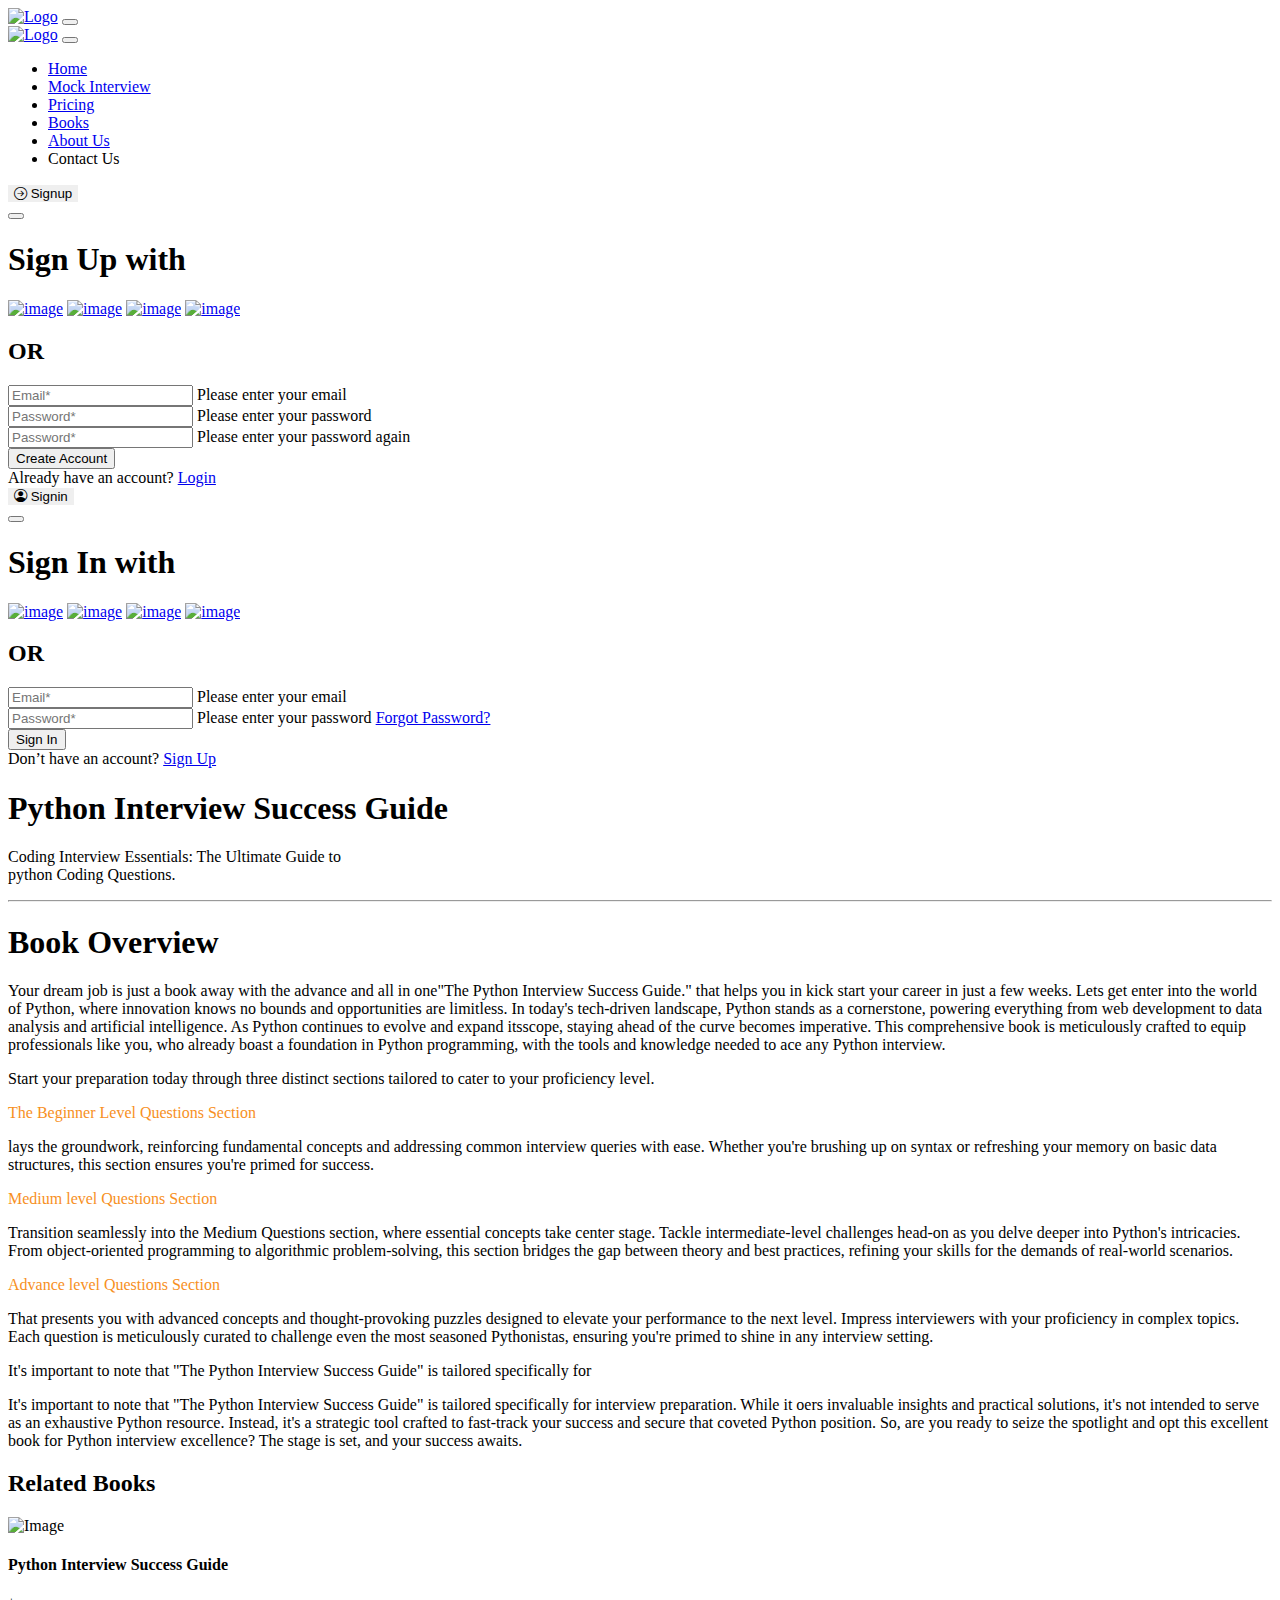
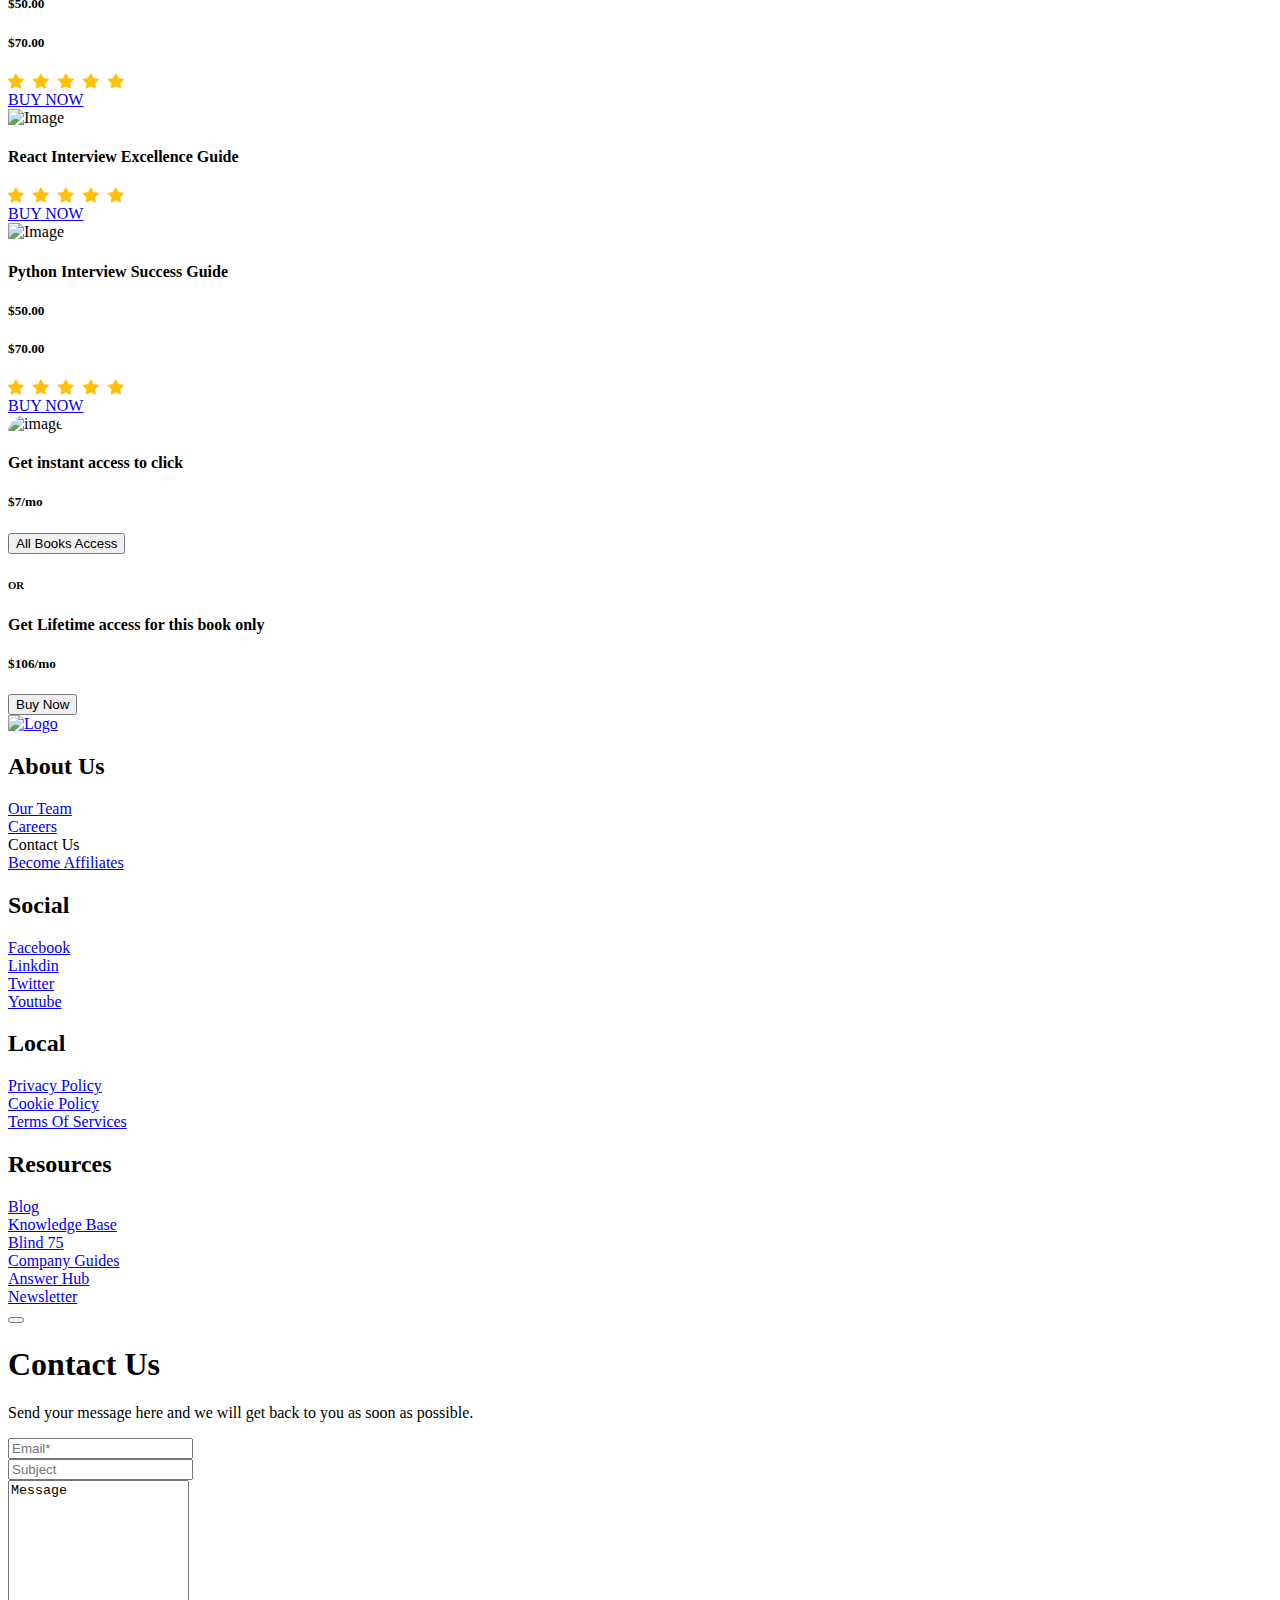
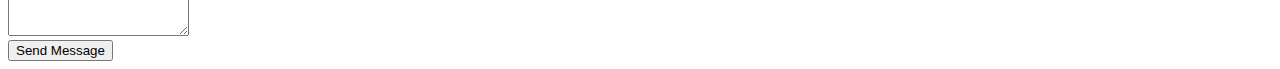
==== booklanding.html @ c9baa5fa "added booklanding.html" ====
<!DOCTYPE html>
<html lang="en">

<head>
    <meta charset="UTF-8">
    <meta name="viewport" content="width=device-width, initial-scale=1, shrink-to-fit=no">
    <title>book landing</title>
    <!-- Css File -->
    <link rel="stylesheet" href="Css/style.css">
    <!-- Bootstrap Css File -->
    <link rel="stylesheet" href="Css/bootstrap.min.css">
    <!-- Bootstrap CDN Icon Link -->
    <link rel="stylesheet" href="https://cdn.jsdelivr.net/npm/bootstrap-icons@1.11.3/font/bootstrap-icons.min.css">
    <!-- Google Fonts -->
    <link rel="preconnect" href="https://fonts.googleapis.com">
    <link href="https://fonts.googleapis.com/css2?family=Manrope:wght@200..800&display=swap" rel="stylesheet">
</head>

<body>
    <!-- Navbar Start -->
    <nav id="navbar-1-of-website" class="navbar navbar-expand-lg fixed-top">
        <div class="container">
            <!-- Logo Start -->
            <a id="website-logo" class="navbar-brand fs-4" href="index.html"><img src="/Website Logo/Logo.png"
                    alt="Logo"></a>
            <!-- Logo End -->
            <!-- Toggle Btn Start -->
            <button class="navbar-toggler shadow-none border-0" type="button" data-bs-toggle="offcanvas"
                data-bs-target="#offcanvasNavbar" aria-controls="offcanvasNavbar" aria-label="Toggle navigation">
                <span class="navbar-toggler-icon"></span>
            </button>
            <!-- Toggle Btn End -->
            <!-- Sidebar Start -->
            <div style="background-color: white; transition: 0.3s ease" class="offcanvas offcanvas-start" tabindex="-1"
                id="offcanvasNavbar" aria-labelledby="offcanvasNavbarLabel">
                <!-- Sidebar End -->
                <!-- Sidebar Header Start -->
                <div class="offcanvas-header">
                    <a href="index.html" class="website-logo-2 offcanvas-title" id="offcanvasNavbarLabel"><img
                            src="/Website Logo/Logo.png" alt="Logo"></a>
                    <button type="button" class="btn-close shadow-none" data-bs-dismiss="offcanvas"
                        aria-label="Close"></button>
                </div>
                <!-- Sidebar Header End -->
                <!-- Sidebar Body Start -->
                <div class="offcanvas-body d-flex flex-column flex-lg-row p-4 p-lg-0">
                    <ul class="navbar-nav justify-content-center align-items-center fs-5 flex-grow-1 pe-3">
                        <li class="nav-item nav-item-header">
                            <a class="nav-link" aria-current="page" href="index.html"
                                onclick="activateLink(this)">Home</a>
                        </li>
                        <li class="nav-item nav-item-header">
                            <a class="nav-link mx-2" href="index.html" onclick="activateLink(this)">Mock
                                Interview</a>
                        </li>
                        <li class="nav-item nav-item-header">
                            <a class="nav-link mx-2" href="pricing.html" onclick="activateLink(this)">Pricing</a>
                        </li>
                        <li class="nav-item nav-item-header">
                            <a class="nav-link mx-2" href="index.html" onclick="activateLink(this)">Books</a>
                        </li>
                        <li class="nav-item nav-item-header">
                            <a class="nav-link mx-2" href="index.html" onclick="activateLink(this)">About Us</a>
                        </li>
                        <li class="nav-item nav-item-header">
                            <a style="cursor: pointer;" data-bs-toggle="modal" data-bs-target="#example3Modal"
                                class="nav-link mx-2" onclick="activateLink(this)">Contact Us</a>
                        </li>
                    </ul>
                    <!-- Button Signup Start -->
                    <div class="d-flex flex-column flex-lg-row justify-content-center align-items-center gap-3">
                        <button style="border: none; outline: none;" type="button"
                            class="signup-btn-1 text-decoration-none px-4 py-2" data-bs-target="#exampleModal"
                            data-bs-toggle="modal"><i class="bi bi-arrow-right-circle"></i>
                            Signup</button>
                        <!-- Modal Of Signup Start -->
                        <div class="modal fade" id="exampleModal" tabindex="-1" aria-labelledby="exampleModalLabel"
                            aria-hidden="true">
                            <div class="modal-dialog">
                                <div class="modal-content" style="border-radius: 0px;">
                                    <div class="modal-header" style="border: 0;">
                                        <button type="button" class="btn-close" data-bs-dismiss="modal"
                                            aria-label="Close"></button>
                                    </div>
                                    <div class="modal-body">
                                        <h1 class="modal-title1 text-center" id="exampleModalLabel">Sign Up with</h1>
                                        <div class="modal-images d-flex justify-content-center">
                                            <a href="#"><img src="/Website Images/Fb Icon.png" alt="image"></a>
                                            <a href="#"><img src="/Website Images/Google Icon.png" alt="image"></a>
                                            <a href="#"><img src="/Website Images/Linkdin Icon.png" alt="image"></a>
                                            <a href="#"><img src="/Website Images/Github Icon.png" alt="image"></a>
                                        </div>
                                        <h2 class="modal-title2 text-center">OR</h2>
                                        <div class="inputboxesofsignup d-flex flex-column">
                                            <input type="email" name="email" id="email" placeholder="Email*">
                                            <span class="input-span">Please enter your email</span>
                                            <br>
                                            <input type="password" name="password" id="password"
                                                placeholder="Password*">
                                            <span class="input-span">Please enter your password</span>
                                            <br>
                                            <input type="password" name="password" id="password"
                                                placeholder="Password*">
                                            <span class="input-span">Please enter your password again</span>
                                        </div>
                                    </div>
                                    <div style="border: 0px;"
                                        class="modal-footer d-flex flex-column justify-content-center align-items-center">
                                        <button type="button" onclick="window.location.href='index.html'"
                                            class="create-account-btn">Create
                                            Account</button>
                                        <div class="model-buttons d-flex justify-content-center">
                                            <span class="button-span">Already have an account?</span>
                                            <a class="modal-footer-link" href="index.html">Login</a>
                                        </div>
                                    </div>
                                </div>
                            </div>
                        </div>
                        <!-- Modal Of Signup End -->
                        <button style="border: none; outline: none;" type="button"
                            class="signup-btn-2 text-decoration-none px-4 py-2" data-bs-target="#example2Modal"
                            data-bs-toggle="modal"><i class="bi bi-person-circle"></i>
                            Signin</button>
                        <!-- Modal Of Signin Start -->
                        <div class="modal fade" id="example2Modal" tabindex="-1" aria-labelledby="example2ModalLabel"
                            aria-hidden="true">
                            <div class="modal-dialog">
                                <div class="modal-content" style="border-radius: 0px;">
                                    <div class="modal-header" style="border: 0;">
                                        <button type="button" class="btn-close" data-bs-dismiss="modal"
                                            aria-label="Close"></button>
                                    </div>
                                    <div class="modal-body">
                                        <h1 class="modal-title1 text-center" id="example2ModalLabel">Sign In with</h1>
                                        <div class="modal-images d-flex justify-content-center">
                                            <a href="#"><img src="/Website Images/Fb Icon.png" alt="image"></a>
                                            <a href="#"><img src="/Website Images/Google Icon.png" alt="image"></a>
                                            <a href="#"><img src="/Website Images/Linkdin Icon.png" alt="image"></a>
                                            <a href="#"><img src="/Website Images/Github Icon.png" alt="image"></a>
                                        </div>
                                        <h2 class="modal-title2 text-center">OR</h2>
                                        <div class="inputboxesofsignin d-flex flex-column">
                                            <input type="email" name="email" id="email" placeholder="Email*">
                                            <span class="input-span">Please enter your email</span>
                                            <br>
                                            <input type="password" name="password" id="password"
                                                placeholder="Password*">
                                            <span class="input-span">Please enter your password</span>
                                            <a class="Signin-popup-forgot-btn" href="index.html">Forgot Password?</a>
                                        </div>
                                    </div>
                                    <div style="border: 0px;"
                                        class="modal-footer d-flex flex-column justify-content-center align-items-center">
                                        <button type="button" onclick="window.location.href='index.html'"
                                            class="create-account-btn">Sign
                                            In</button>
                                        <div class="model-buttons d-flex justify-content-center">
                                            <span class="button-span">Don’t have an account?</span>
                                            <a class="modal-footer-link" href="index.html">Sign Up</a>
                                        </div>
                                    </div>
                                </div>
                            </div>
                        </div>
                        <!-- Modal Of Signin End -->
                    </div>
                    <!-- Button Signup End -->
                </div>
            </div>
        </div>
    </nav>
    <!-- Sidebar Body Start -->
    <!-- Navbar End -->
    <!-- Banner Start -->
    <div id="home-banner">
        <div class="container">
            <div class="row">
                <div class="col-lg-6 d-flex align-items-center">
                    <div class="home-banner-title">
                        <h1 class="home-banner-title-heading3">Python Interview Success Guide</h1>
                        <p class="home-banner-text">Coding Interview Essentials: The Ultimate Guide to<br>
                            python Coding Questions.</p>
                        <hr class="home-banner-hr">
                    </div>
                </div>
                <div class="col-lg-6">
                </div>
            </div>
        </div>
    </div>
    <!-- Banner End -->
    <!-- section 1 Start -->
    <div class="container py-5" id="book-landing-container">
        <div class="row">
            <div class="col-lg-8">
                <h1 class="booklanding-h1 mb-4">Book Overview</h1>
                <p class="booklanding-text1 mb-3">Your dream job is just a book away with the advance and all in one"The
                    Python Interview Success Guide." that helps you in kick start your career in just a few weeks. Lets
                    get enter into the world of Python, where innovation knows no bounds and opportunities are
                    limitless. In today's tech-driven landscape, Python stands as a cornerstone, powering everything
                    from web development to data analysis and artificial intelligence. As Python continues to evolve and
                    expand itsscope, staying ahead of the curve becomes imperative. This comprehensive book is
                    meticulously crafted to equip professionals like you, who already boast a foundation in Python
                    programming, with the tools and knowledge needed to ace any Python interview.</p>
                <p class="mb-3 booklanding-text1">Start your preparation today through three distinct sections tailored
                    to cater to your proficiency
                    level.</p>
                <span class="booklanding-span" style="font-family: graphikbold - sans-serif; color: #f7901e;">The
                    Beginner
                    Level Questions Section</span>
                <p class="booklanding-text1 mb-3">lays the groundwork, reinforcing fundamental concepts and addressing
                    common interview queries with
                    ease. Whether you're brushing up on syntax or refreshing your memory on basic data structures, this
                    section ensures you're primed for success.</p>
                <span class="booklanding-span" style="font-family: graphikbold - sans-serif; color: #f7901e;">Medium
                    level
                    Questions Section</span>
                <p class="mb-3 booklanding-text1">Transition seamlessly into the Medium Questions section, where
                    essential concepts take center stage.
                    Tackle intermediate-level challenges head-on as you delve deeper into Python's intricacies. From
                    object-oriented programming to algorithmic problem-solving, this section bridges the gap between
                    theory and best practices, refining your skills for the demands of real-world scenarios.</p>
                <span class="booklanding-span" style="font-family: graphikbold - sans-serif; color: #f7901e;">Advance
                    level
                    Questions Section</span>
                <p class="booklanding-text1 mb-3">That presents you with advanced concepts and thought-provoking puzzles
                    designed to elevate your
                    performance to the next level. Impress interviewers with your proficiency in complex topics. Each
                    question is meticulously curated to challenge even the most seasoned Pythonistas, ensuring you're
                    primed to shine in any interview setting.</p>

                <p class="booklanding-text1 mb-3">It's important to note that "The Python Interview Success Guide" is
                    tailored specifically for
                <p class="booklanding-text1 mb-3">It's important to note that "The Python Interview Success Guide" is
                    tailored specifically for
                    interview preparation. While it oers invaluable insights and practical solutions, it's not intended
                    to serve as an exhaustive Python resource. Instead, it's a strategic tool crafted to fast-track your
                    success and secure that coveted Python position. So, are you ready to seize the spotlight and opt
                    this excellent book for Python interview excellence? The stage is set, and your success awaits.</p>
                <div class="row pt-5">
                    <div class="col-12">
                        <h2 class="home-section3-heading">Related Books</h2>
                    </div>
                    <div class="col-sm-4 px-sm-4 home-cards">
                        <div style="border: none;" class="card">
                            <img src="/Website Images/Section3 Card Image 1.png" class="card-img-top" alt="Image">
                            <div class="card-body px-0 py-3">
                                <h4 class="card-title">Python Interview Success Guide</h4>
                                <div class="card-prices d-flex align-items-center py-1">
                                    <h5 class="price-1">$50.00</h5>
                                    <h5 class="price-2 px-2 text-decoration-line-through">$70.00</h5>
                                </div>
                                <div class="card-stars d-flex">
                                    <i style="color: #ffc107; padding-right: 5px;" class="bi bi-star-fill"></i>
                                    <i style="color: #ffc107; padding-right: 5px;" class="bi bi-star-fill"></i>
                                    <i style="color: #ffc107; padding-right: 5px;" class="bi bi-star-fill"></i>
                                    <i style="color: #ffc107; padding-right: 5px;" class="bi bi-star-fill"></i>
                                    <i style="color: #ffc107; padding-right: 5px;" class="bi bi-star-fill"></i>
                                </div>
                                <div class="card-btn py-4">
                                    <a href="booklanding.html" class="card-button text-decoration-none">BUY NOW</a>
                                </div>
                            </div>
                        </div>
                    </div>
                    <div class="col-sm-4 px-sm-4 home-cards">
                        <div style="border: none;" class="card">
                            <img src="/Website Images/Section3 Card Image 2.png" class="card-img-top" alt="Image">
                            <div class="card-body px-0 py-3">
                                <h4 class="card-title">React Interview Excellence Guide</h4>

                                <div class="card-stars d-flex">
                                    <i style="color: #ffc107; padding-right: 5px;" class="bi bi-star-fill"></i>
                                    <i style="color: #ffc107; padding-right: 5px;" class="bi bi-star-fill"></i>
                                    <i style="color: #ffc107; padding-right: 5px;" class="bi bi-star-fill"></i>
                                    <i style="color: #ffc107; padding-right: 5px;" class="bi bi-star-fill"></i>
                                    <i style="color: #ffc107; padding-right: 5px;" class="bi bi-star-fill"></i>
                                </div>
                                <div class="card-btn py-4">
                                    <a href="#" class="card-button text-decoration-none">BUY NOW</a>
                                </div>
                            </div>
                        </div>
                    </div>
                    <div class="col-sm-4 px-sm-4 home-cards">
                        <div style="border: none;" class="card">
                            <img src="/Website Images/Section3 Card Image 3.png" class="card-img-top" alt="Image">
                            <div class="card-body px-0 py-3">
                                <h4 class="card-title">Python Interview Success Guide</h4>
                                <div class="card-prices d-flex align-items-center py-1">
                                    <h5 class="price-1">$50.00</h5>
                                    <h5 class="price-2 px-2 text-decoration-line-through">$70.00</h5>
                                </div>
                                <div class="card-stars d-flex">
                                    <i style="color: #ffc107; padding-right: 5px;" class="bi bi-star-fill"></i>
                                    <i style="color: #ffc107; padding-right: 5px;" class="bi bi-star-fill"></i>
                                    <i style="color: #ffc107; padding-right: 5px;" class="bi bi-star-fill"></i>
                                    <i style="color: #ffc107; padding-right: 5px;" class="bi bi-star-fill"></i>
                                    <i style="color: #ffc107; padding-right: 5px;" class="bi bi-star-fill"></i>
                                </div>
                                <div class="card-btn py-4">
                                    <a href="booklanding.html" class="card-button text-decoration-none">BUY NOW</a>
                                </div>
                            </div>
                        </div>
                    </div>
                </div>
            </div>
            <div class="col-lg-4 pt-5 pt-lg-0">
                <div class="book-landing-box pb-5">
                    <div class="card border-0" style="border-radius: 30px 30px 0px 0px;">
                        <div class="card-img">
                            <img src="/Website Images/Book Landing Image.png" style="border-radius:30px 30px 0px 0px ;"
                                alt="image" class="card-img-top booklanding-image">
                        </div>
                        <div class="card-body booklanding-box">
                            <h4 class="card-title booklanding-box-h4 text-center">Get instant access to click</h4>
                            <h5 class="booklanding-box-h5 my-4">$7<span class="booklanding-span2">/mo</span></h5>
                            <div class="book-landing-box-button d-flex justify-content-center align-items-center">
                                <button onclick="window.location.href='bookmenu.html'" type="button"
                                    class="booklanding-box-btn">All Books Access</button>
                            </div>
                        </div>
                        <h6 class="booklanding-box-h6 mt-3">OR</h6>
                        <div class="card-body booklanding-box">
                            <h4 class="card-title booklanding-box-h4 text-center">Get Lifetime access for this book only
                            </h4>
                            <h5 class="booklanding-box-h5 my-4">$106<span class="booklanding-span2">/mo</span></h5>
                            <div class="book-landing-box-button d-flex justify-content-center align-items-center">
                                <button onclick="window.location.href='bookmenu.html'" type="button"
                                    class="booklanding-box-btn">Buy Now</button>
                            </div>
                        </div>
                    </div>
                </div>
            </div>
        </div>
    </div>
    <!-- section 1 End -->
    <!-- Website Footer Start -->
    <div id="website-footer">
        <div class="container">
            <div class="row">
                <div class="col-12">
                    <a href="index.html"><img class="website-footer-logo" src="/Website Logo/Logo.png" alt="Logo"></a>
                </div>
                <div class="col-sm-3 footer-column">
                    <h2 class="website-footer-heading">About Us</h2>
                    <li class="footer-links"><a href="#">Our Team</a></li>
                    <li class="footer-links"><a href="#">Careers</a></li>
                    <li class="footer-links"><a style="cursor: pointer;" data-bs-toggle="modal"
                            data-bs-target="#example3Modal">Contact Us</a></li>
                    <li class="footer-links"><a href="#">Become Affiliates</a></li>
                </div>
                <div class="col-sm-3 footer-column">
                    <h2 class="website-footer-heading">Social</h2>
                    <li class="footer-links"><a href="#">Facebook</a></li>
                    <li class="footer-links"><a href="#">Linkdin</a></li>
                    <li class="footer-links"><a href="#">Twitter</a></li>
                    <li class="footer-links"><a href="#">Youtube</a></li>
                </div>
                <div class="col-sm-3 footer-column">
                    <h2 class="website-footer-heading">Local</h2>
                    <li class="footer-links"><a href="#">Privacy Policy</a></li>
                    <li class="footer-links"><a href="#">Cookie Policy</a></li>
                    <li class="footer-links"><a href="#">Terms Of Services</a></li>
                </div>
                <div class="col-sm-3">
                    <h2 class="website-footer-heading">Resources</h2>
                    <li class="footer-links"><a href="#">Blog</a></li>
                    <li class="footer-links"><a href="#">Knowledge Base</a></li>
                    <li class="footer-links"><a href="#">Blind 75</a></li>
                    <li class="footer-links"><a href="#">Company Guides</a></li>
                    <li class="footer-links"><a href="#">Answer Hub</a></li>
                    <li class="footer-links"><a href="#">Newsletter</a></li>
                </div>
            </div>
        </div>
    </div>
    <!-- Website Footer End -->
    <!-- Contact Us Popup Form Start -->
    <div class="modal fade" id="example3Modal" tabindex="-1" aria-labelledby="example3ModalLabel" aria-hidden="true">
        <div class="modal-dialog">
            <div class="modal-content" style="border-radius: 0px;">
                <div class="modal-header" style="border: 0;">
                    <button type="button" class="btn-close" data-bs-dismiss="modal" aria-label="Close"></button>
                </div>
                <div class="modal-body">
                    <h1 class="modal-title1 text-center" id="example3ModalLabel">Contact Us</h1>
                    <div class="modal-text text-center">
                        <p class="modal-text-content">Send your message here and we will get back to you as soon as
                            possible.</p>
                    </div>
                    <div class="inputboxesofcontactus d-flex flex-column">
                        <input type="email" name="email" id="email" placeholder="Email*">
                        <br>
                        <input type="text" name="text" id="text" placeholder="Subject">
                        <br>
                        <textarea rows="10">Message</textarea>
                    </div>
                </div>
                <div style="border: 0px;"
                    class="modal-footer-contactus d-flex flex-column justify-content-center align-items-center">
                    <button type="button" onclick="window.location.href='index.html'" class="create-account-btn">Send
                        Message</button>
                </div>
            </div>
        </div>
    </div>
    <!-- Contact Us Popup Form End -->
    <!-- Javascript File -->
    <script src="/Javascript/script.js"></script>
    <!-- Bootstrap Javascript File -->
    <script src="Javascript/bootstrap.min.js"></script>
</body>

</html>
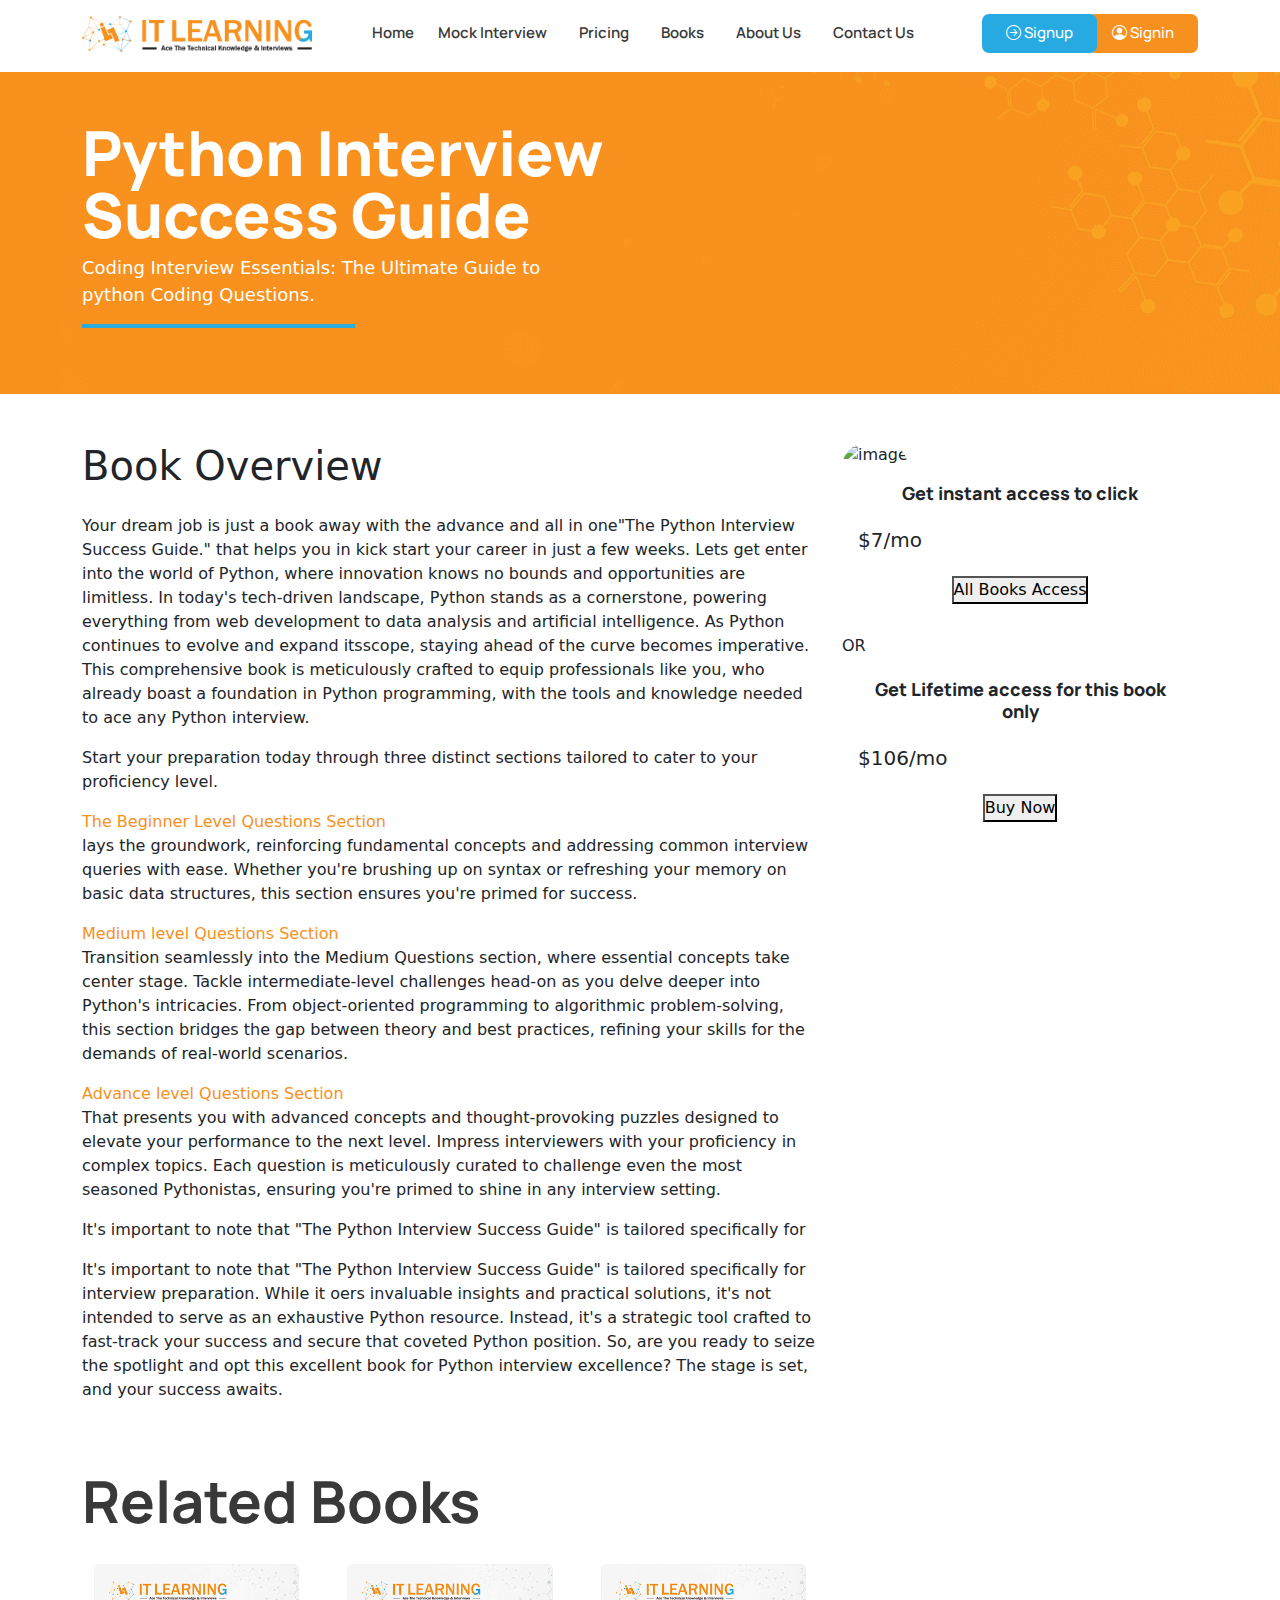
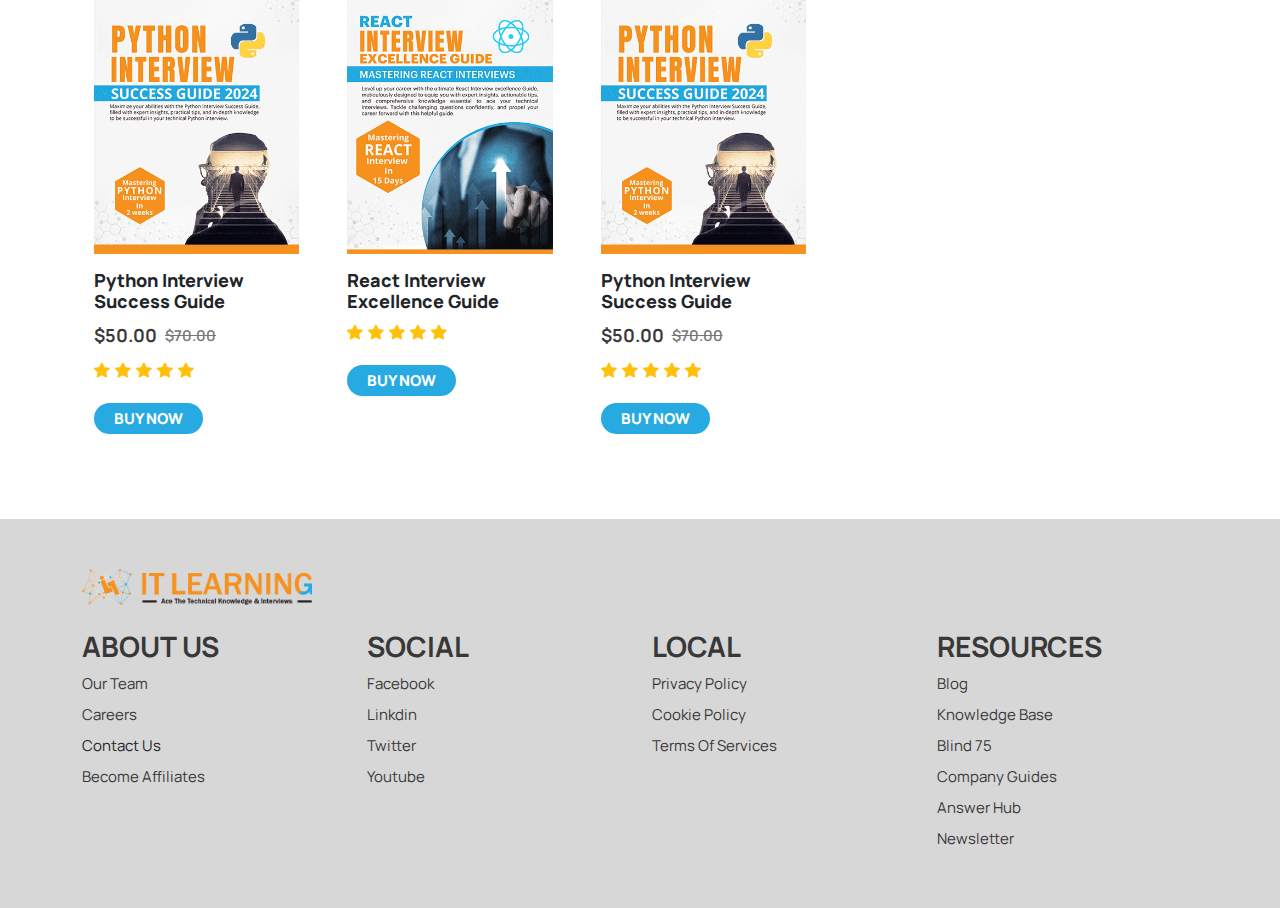
==== commit 76f9e972: "Update booklanding.html" ====
--- a/booklanding.html
+++ b/booklanding.html
@@ -6,9 +6,9 @@
     <meta name="viewport" content="width=device-width, initial-scale=1, shrink-to-fit=no">
     <title>book landing</title>
     <!-- Css File -->
-    <link rel="stylesheet" href="Css/style.css">
+    <link rel="stylesheet" href="style.css">
     <!-- Bootstrap Css File -->
-    <link rel="stylesheet" href="Css/bootstrap.min.css">
+    <link rel="stylesheet" href="bootstrap.min.css">
     <!-- Bootstrap CDN Icon Link -->
     <link rel="stylesheet" href="https://cdn.jsdelivr.net/npm/bootstrap-icons@1.11.3/font/bootstrap-icons.min.css">
     <!-- Google Fonts -->
@@ -21,7 +21,7 @@
     <nav id="navbar-1-of-website" class="navbar navbar-expand-lg fixed-top">
         <div class="container">
             <!-- Logo Start -->
-            <a id="website-logo" class="navbar-brand fs-4" href="index.html"><img src="/Website Logo/Logo.png"
+            <a id="website-logo" class="navbar-brand fs-4" href="index.html"><img src="Logo.png"
                     alt="Logo"></a>
             <!-- Logo End -->
             <!-- Toggle Btn Start -->
@@ -37,7 +37,7 @@
                 <!-- Sidebar Header Start -->
                 <div class="offcanvas-header">
                     <a href="index.html" class="website-logo-2 offcanvas-title" id="offcanvasNavbarLabel"><img
-                            src="/Website Logo/Logo.png" alt="Logo"></a>
+                            src="Logo.png" alt="Logo"></a>
                     <button type="button" class="btn-close shadow-none" data-bs-dismiss="offcanvas"
                         aria-label="Close"></button>
                 </div>
@@ -85,10 +85,10 @@
                                     <div class="modal-body">
                                         <h1 class="modal-title1 text-center" id="exampleModalLabel">Sign Up with</h1>
                                         <div class="modal-images d-flex justify-content-center">
-                                            <a href="#"><img src="/Website Images/Fb Icon.png" alt="image"></a>
-                                            <a href="#"><img src="/Website Images/Google Icon.png" alt="image"></a>
-                                            <a href="#"><img src="/Website Images/Linkdin Icon.png" alt="image"></a>
-                                            <a href="#"><img src="/Website Images/Github Icon.png" alt="image"></a>
+                                            <a href="#"><img src="Fb Icon.png" alt="image"></a>
+                                            <a href="#"><img src="Google Icon.png" alt="image"></a>
+                                            <a href="#"><img src="Linkdin Icon.png" alt="image"></a>
+                                            <a href="#"><img src="Github Icon.png" alt="image"></a>
                                         </div>
                                         <h2 class="modal-title2 text-center">OR</h2>
                                         <div class="inputboxesofsignup d-flex flex-column">
@@ -134,10 +134,10 @@
                                     <div class="modal-body">
                                         <h1 class="modal-title1 text-center" id="example2ModalLabel">Sign In with</h1>
                                         <div class="modal-images d-flex justify-content-center">
-                                            <a href="#"><img src="/Website Images/Fb Icon.png" alt="image"></a>
-                                            <a href="#"><img src="/Website Images/Google Icon.png" alt="image"></a>
-                                            <a href="#"><img src="/Website Images/Linkdin Icon.png" alt="image"></a>
-                                            <a href="#"><img src="/Website Images/Github Icon.png" alt="image"></a>
+                                            <a href="#"><img src="Fb Icon.png" alt="image"></a>
+                                            <a href="#"><img src="Google Icon.png" alt="image"></a>
+                                            <a href="#"><img src="Linkdin Icon.png" alt="image"></a>
+                                            <a href="#"><img src="Github Icon.png" alt="image"></a>
                                         </div>
                                         <h2 class="modal-title2 text-center">OR</h2>
                                         <div class="inputboxesofsignin d-flex flex-column">
@@ -244,7 +244,7 @@
                     </div>
                     <div class="col-sm-4 px-sm-4 home-cards">
                         <div style="border: none;" class="card">
-                            <img src="/Website Images/Section3 Card Image 1.png" class="card-img-top" alt="Image">
+                            <img src="Section3 Card Image 1.png" class="card-img-top" alt="Image">
                             <div class="card-body px-0 py-3">
                                 <h4 class="card-title">Python Interview Success Guide</h4>
                                 <div class="card-prices d-flex align-items-center py-1">
@@ -266,7 +266,7 @@
                     </div>
                     <div class="col-sm-4 px-sm-4 home-cards">
                         <div style="border: none;" class="card">
-                            <img src="/Website Images/Section3 Card Image 2.png" class="card-img-top" alt="Image">
+                            <img src="Section3 Card Image 2.png" class="card-img-top" alt="Image">
                             <div class="card-body px-0 py-3">
                                 <h4 class="card-title">React Interview Excellence Guide</h4>
 
@@ -285,7 +285,7 @@
                     </div>
                     <div class="col-sm-4 px-sm-4 home-cards">
                         <div style="border: none;" class="card">
-                            <img src="/Website Images/Section3 Card Image 3.png" class="card-img-top" alt="Image">
+                            <img src="Section3 Card Image 3.png" class="card-img-top" alt="Image">
                             <div class="card-body px-0 py-3">
                                 <h4 class="card-title">Python Interview Success Guide</h4>
                                 <div class="card-prices d-flex align-items-center py-1">
@@ -311,7 +311,7 @@
                 <div class="book-landing-box pb-5">
                     <div class="card border-0" style="border-radius: 30px 30px 0px 0px;">
                         <div class="card-img">
-                            <img src="/Website Images/Book Landing Image.png" style="border-radius:30px 30px 0px 0px ;"
+                            <img src="Book Landing Image.png" style="border-radius:30px 30px 0px 0px ;"
                                 alt="image" class="card-img-top booklanding-image">
                         </div>
                         <div class="card-body booklanding-box">
@@ -343,7 +343,7 @@
         <div class="container">
             <div class="row">
                 <div class="col-12">
-                    <a href="index.html"><img class="website-footer-logo" src="/Website Logo/Logo.png" alt="Logo"></a>
+                    <a href="index.html"><img class="website-footer-logo" src="Logo.png" alt="Logo"></a>
                 </div>
                 <div class="col-sm-3 footer-column">
                     <h2 class="website-footer-heading">About Us</h2>
@@ -410,9 +410,9 @@
     </div>
     <!-- Contact Us Popup Form End -->
     <!-- Javascript File -->
-    <script src="/Javascript/script.js"></script>
+    <script src="script.js"></script>
     <!-- Bootstrap Javascript File -->
-    <script src="Javascript/bootstrap.min.js"></script>
+    <script src="bootstrap.min.js"></script>
 </body>
 
-</html>+</html>
--- a/style.css
+++ b/style.css
@@ -0,0 +1,2263 @@
+* {
+    margin: 0;
+    padding: 0;
+    box-sizing: border-box;
+    scroll-behavior: smooth;
+}
+
+@font-face {
+    font-family: graphikbold;
+    src: url(/Fonts/GraphikBold.otf);
+}
+
+@font-face {
+    font-family: graphikregular;
+    src: url(/Fonts/GraphikRegular.otf);
+}
+
+body {
+    background-color: white;
+    overflow-x: hidden;
+}
+
+/* html {
+    scroll-behavior: smooth;
+} */
+
+/* !!! Modal Of Signup */
+.modal-backdrop.show {
+    opacity: var(--bs-backdrop-opacity);
+    z-index: 1000;
+}
+
+.modal-title1 {
+    font-size: 38px;
+    font-family: "Manrope", sans-serif;
+    font-weight: 700;
+    color: black;
+}
+
+.modal-images {
+    margin: 20px 0px;
+}
+
+.modal-images img {
+    width: 30px;
+    margin: 0px 15px;
+}
+
+.modal-title2 {
+    font-size: 15px;
+    font-family: "Manrope", sans-serif;
+    font-weight: 700;
+    color: black;
+}
+
+input {
+    background-color: #efefef;
+    border: none;
+    outline: none;
+    border-radius: 0;
+    padding: 10px 20px;
+    color: #6c6c6c;
+    font-size: 10px;
+    font-family: "Manrope", sans-serif;
+    font-weight: 300;
+}
+
+.input-span {
+    color: #7e7e7e;
+    font-size: 12px;
+    font-family: "Manrope", sans-serif;
+    font-weight: 300;
+    padding-left: 20px;
+}
+
+.modal-footer {
+    margin-top: 20px;
+    margin-bottom: 50px;
+}
+
+.create-account-btn {
+    background-color: #f6901e;
+    color: white;
+    border-radius: 0px;
+    border: none;
+    padding: 10px 50px;
+    font-size: 22px;
+    font-family: "Manrope", sans-serif;
+    font-weight: 600;
+}
+
+.button-span {
+    color: #7e7e7e;
+    font-size: 12px;
+    font-family: "Manrope", sans-serif;
+    font-weight: 300;
+    margin-right: 10px;
+}
+
+.modal-footer-link {
+    color: #f6901e;
+    font-size: 12px;
+    font-family: "Manrope", sans-serif;
+    font-weight: 700;
+    text-decoration: none;
+}
+
+/* !!! Modal Of Signup */
+/* !!! Modal Of Signin */
+.Signin-popup-forgot-btn {
+    text-align: right;
+    color: #056bea;
+    font-size: 12px;
+    font-family: "Manrope", sans-serif;
+    font-weight: 300;
+    text-decoration: none;
+    margin-top: 20px;
+}
+
+/* !!! Modal Of Signin */
+/* !!! Modal Of Contact Us */
+.modal-text {
+    margin: 20px 0px;
+}
+
+.modal-text-content {
+    font-size: 13.5px;
+    font-family: "Manrope", sans-serif;
+    font-weight: 400;
+    color: black;
+}
+
+.modal-footer-contactus {
+    margin-top: 30px;
+    margin-bottom: 40px;
+}
+
+textarea {
+    background-color: #efefef;
+    border: none;
+    outline: none;
+    border-radius: 0;
+    padding: 10px 20px;
+    color: #6c6c6c;
+    font-size: 10px;
+    font-family: "Manrope", sans-serif;
+    font-weight: 300;
+}
+
+/* !!! Modal Of Conatct Us */
+
+/* Home Header Start */
+#navbar-1-of-website {
+    background-color: white;
+    padding: 10px 0px;
+}
+
+#website-logo img {
+    width: 230px;
+}
+
+.offcanvas-header {
+    border-bottom: 2px solid #f6901e;
+}
+
+.nav-item-header a {
+    color: #393939;
+    font-family: "Manrope", sans-serif;
+    font-weight: 600;
+    font-size: 15px;
+}
+
+.nav-item-header a:hover {
+    color: #31afe2;
+    border-bottom: 2px solid #f6901e;
+}
+
+.nav-item-header a.active {
+    color: #31afe2;
+    border-bottom: 2px solid #f6901e;
+}
+
+.signup-btn-1 {
+    background-color: #26aae1;
+    color: white;
+    font-size: 15px;
+    font-family: "Manrope", sans-serif;
+    font-weight: 500;
+    margin-right: -25px;
+    border-radius: 7px;
+    z-index: 10;
+}
+
+
+.signup-btn-2 {
+    background-color: #f6901e;
+    color: white;
+    border-radius: 7px;
+    font-size: 15px;
+    font-family: "Manrope", sans-serif;
+    font-weight: 500;
+}
+
+/* Home Header End */
+
+
+/* Home Banner Start */
+
+#home-banner {
+    background: url('Home Banner Background.png');
+    background-position: center;
+    background-repeat: no-repeat;
+    background-size: cover;
+    margin-top: 72px;
+    padding: 50px 0px;
+}
+
+.home-banner-title {
+    color: white;
+}
+
+.home-banner-title-heading1 {
+    font-family: "Manrope", sans-serif;
+    font-weight: 800;
+    font-size: 28px;
+    line-height: 1em;
+}
+
+.home-banner-title-heading2 {
+    font-family: "Manrope", sans-serif;
+    font-weight: 800;
+    font-size: 42px;
+    line-height: 0.7em;
+}
+
+.home-banner-title-heading3 {
+    font-family: "Manrope", sans-serif;
+    font-weight: 800;
+    font-size: 62px;
+    line-height: 1em;
+}
+
+.home-banner-hr {
+    width: 50%;
+    border: 2px solid #2baadc;
+    opacity: 100%;
+}
+
+.home-banner-title-heading4 {
+    font-family: graphikregular - sans-serif;
+    font-size: 18px;
+}
+
+.home-banner-text {
+    font-family: graphikregular - sans-serif;
+    font-size: 18px;
+}
+
+.home-banner-image {
+    width: 100%;
+}
+
+/* Home Banner End */
+/* Home Section1 Start */
+#home-section1 {
+    padding: 50px 0px;
+}
+
+.home-section1-heading {
+    font-size: 58px;
+    font-family: "Manrope", sans-serif;
+    font-weight: 700;
+    margin-bottom: 30px;
+    color: #393939;
+}
+
+.home-section1-text {
+    font-family: graphikregular - sans-serif;
+    font-size: 18px;
+    width: 70%;
+    text-align: center;
+    color: #393939;
+}
+
+.home-section1-btn {
+    background-color: #f6901e;
+    color: white;
+    border-radius: 50px;
+    font-size: 15px;
+    font-family: "Manrope", sans-serif;
+    font-weight: 800;
+}
+
+.home-section1-icon {
+    font-size: 25px;
+}
+
+/* Home Section1 End */
+/* Home Section2 Start */
+#home-section2 {
+    padding: 50px 0px;
+}
+
+.home-section2-heading {
+    font-size: 58px;
+    font-family: "Manrope", sans-serif;
+    font-weight: 700;
+    text-align: left;
+    color: #393939;
+}
+
+.home-section2-hr {
+    width: 100%;
+    border: 2px solid #f6901e;
+    opacity: 100%
+}
+
+.home-services {
+    padding-top: 20px;
+}
+
+.home-section2-services {
+    border: 2px solid #bcbcbc;
+    padding: 20px;
+    border-radius: 7px;
+}
+
+.home-section2-service-icon1 {
+    margin: 20px 0px;
+    width: 70px;
+}
+
+.home-section2-service-icon2 {
+    margin: 20px 0px;
+    width: 70px;
+}
+
+.home-section2-service-icon3 {
+    margin: 20px 0px;
+    width: 70px;
+}
+
+.home-section2-service-icon4 {
+    margin: 20px 0px;
+    width: 70px;
+}
+
+.home-section2-service-icon5 {
+    margin: 20px 0px;
+    width: 70px;
+}
+
+.home-section2-service-icon6 {
+    margin: 20px 0px;
+    width: 60px;
+}
+
+.home-section2-service-heading {
+    font-size: 17px;
+    font-family: "Manrope", sans-serif;
+    font-weight: 700;
+    color: #212121;
+}
+
+.home-section2-service-text {
+    font-family: "Manrope", sans-serif;
+    font-weight: 400;
+    font-size: 15px;
+    text-align: justify;
+    color: #212121;
+}
+
+/* Home Section2 End */
+/* Home Section3 Start */
+#home-section3 {
+    padding: 50px 0px;
+}
+
+.home-section3-heading {
+    font-size: 58px;
+    font-family: "Manrope", sans-serif;
+    font-weight: 700;
+    text-align: left;
+    color: #393939;
+}
+
+.home-section3-hr {
+    width: 100%;
+    border: 2px solid #f6901e;
+    opacity: 100%
+}
+
+.home-cards {
+    padding-top: 20px;
+}
+
+.card-title {
+    font-size: 18px;
+    font-family: "Manrope", sans-serif;
+    font-weight: 800;
+    color: #393939;
+}
+
+.price-1 {
+    color: #393939;
+    font-size: 18px;
+    font-family: "Manrope", sans-serif;
+    font-weight: 700;
+}
+
+.price-2 {
+    color: #777777;
+    font-size: 15px;
+    font-family: "Manrope", sans-serif;
+    font-weight: 600;
+}
+
+.card-button {
+    background-color: #26aae1;
+    color: white;
+    font-size: 15px;
+    font-family: "Manrope", sans-serif;
+    font-weight: 800;
+    border-radius: 25px;
+    padding: 5px 20px;
+}
+
+/* Home Section3 End */
+/* Home Section4 Start */
+#home-section4 {
+    padding: 50px 0px;
+    background-color: #f3f7fb;
+}
+
+.section4-image {
+    width: 100%;
+    margin-left: -18px;
+}
+
+.home-section4-heading {
+    font-size: 58px;
+    font-family: "Manrope", sans-serif;
+    font-weight: 700;
+    margin-bottom: 50px;
+    color: #393939;
+}
+
+.home-section4-text {
+    font-family: "Manrope", sans-serif;
+    font-weight: 400;
+    font-size: 18px;
+    text-align: justify;
+    color: #393939;
+}
+
+.home-section4-btn {
+    background-color: #f6901e;
+    color: white;
+    border-radius: 50px;
+    font-size: 15px;
+    font-family: "Manrope", sans-serif;
+    font-weight: 600;
+}
+
+/* Home Section4 End */
+/* Website Footer Start */
+#website-footer {
+    background-color: #d7d7d7;
+    padding: 50px 0px;
+}
+
+.website-footer-logo {
+    width: 230px;
+    margin-bottom: 25px;
+}
+
+.website-footer-heading {
+    font-size: 28px;
+    font-family: "Manrope", sans-serif;
+    font-weight: 700;
+    text-transform: uppercase;
+    color: #383838;
+}
+
+.footer-links {
+    list-style: none;
+    padding-bottom: 7px;
+}
+
+.footer-links a {
+    color: #383838;
+    text-decoration: none;
+    font-size: 15px;
+    font-family: "Manrope", sans-serif;
+    font-weight: 400;
+}
+
+/* Website Footer End */
+/* Pricing Page Styling Start */
+#pricing-container {
+    margin-top: 72px;
+    padding-top: 30px;
+    padding-bottom: 100px;
+}
+
+.pricing-page-heading {
+    font-size: 38px;
+    font-family: "Manrope", sans-serif;
+    font-weight: 600;
+}
+
+.pricing-hr {
+    border: 2px solid #f6901e;
+    width: 40%;
+    opacity: 100%;
+    margin-top: 0px;
+    margin-bottom: 100px;
+}
+
+.pricing-table-1 {
+    background-color: #eeeeee;
+    border-top: 5px solid #1ca700;
+    padding: 30px 15px;
+    margin: 0px 30px;
+    height: 100%;
+}
+
+.pricing-table-2 {
+    background-color: #eeeeee;
+    border-top: 5px solid #e3080d;
+    padding: 30px 15px;
+    margin: 0px 30px;
+    transform: scale(1.1);
+    height: 100%;
+}
+
+.pricing-table-3 {
+    background-color: #eeeeee;
+    border-top: 5px solid #ffcc00;
+    padding: 30px 15px;
+    margin: 0px 30px;
+    height: 100%;
+}
+
+.pricing-h1 {
+    font-size: 22px;
+    font-family: "Manrope", sans-serif;
+    font-weight: 600;
+    text-align: center;
+}
+
+.pricing-h2 {
+    font-size: 15px;
+    font-family: "Manrope", sans-serif;
+    font-weight: 400;
+    text-align: center;
+    text-decoration: line-through;
+}
+
+.pricing-h3 {
+    font-size: 50px;
+    font-family: "Manrope", sans-serif;
+    font-weight: 800;
+    text-align: center;
+}
+
+.pricing-span {
+    font-size: 15px;
+}
+
+.pricing-h4 {
+    font-size: 22px;
+    font-family: "Manrope", sans-serif;
+    font-weight: 400;
+    text-align: center;
+}
+
+.pricing-button {
+    display: flex;
+    justify-content: center;
+    align-items: center;
+}
+
+.pricing-btn {
+    color: white;
+    background-color: #26aae1;
+    border: none;
+    width: 90%;
+    font-size: 15px;
+    font-family: "Manrope", sans-serif;
+    font-weight: 800;
+    padding: 7px 0px;
+}
+
+.tick-image {
+    width: 15px;
+}
+
+.pricing-points {
+    font-size: 15px;
+    font-family: "Manrope", sans-serif;
+    font-weight: 400;
+}
+
+/* Pricing Page Styling End */
+@media (min-width: 992px) and (max-width: 1230px) {
+    .nav-item-header a {
+        color: #393939;
+        font-family: "Manrope", sans-serif;
+        font-weight: 600;
+        font-size: 10px;
+    }
+
+    .signup-btn-1 {
+        background-color: #26aae1;
+        color: white;
+        font-size: 12px;
+        font-family: "Manrope", sans-serif;
+        font-weight: 500;
+        margin-right: -25px;
+        border-radius: 7px;
+        z-index: 10;
+    }
+
+    .signup-btn-2 {
+        background-color: #f6901e;
+        color: white;
+        border-radius: 7px;
+        font-size: 12px;
+        font-family: "Manrope", sans-serif;
+        font-weight: 500;
+    }
+
+    #home-banner {
+        background: url('Home Banner Background.png');
+        background-position: center;
+        background-repeat: no-repeat;
+        background-size: cover;
+        margin-top: 73px;
+        padding: 50px 0px;
+    }
+
+    .home-banner-title {
+        color: white;
+    }
+
+    .home-banner-title-heading1 {
+        font-family: "Manrope", sans-serif;
+        font-weight: 800;
+        font-size: 25px;
+        line-height: 1em;
+    }
+
+    .home-banner-title-heading2 {
+        font-family: "Manrope", sans-serif;
+        font-weight: 800;
+        font-size: 38px;
+        line-height: 0.7em;
+    }
+
+    .home-banner-title-heading3 {
+        font-family: "Manrope", sans-serif;
+        font-weight: 800;
+        font-size: 58px;
+        line-height: 1em;
+    }
+
+    .home-banner-hr {
+        width: 50%;
+        border: 2px solid #2baadc;
+        opacity: 100%;
+    }
+
+    .home-banner-title-heading4 {
+        font-family: graphikregular - sans-serif;
+        font-size: 18px;
+    }
+
+    .home-banner-text {
+        font-family: graphikregular - sans-serif;
+        font-size: 18px;
+    }
+
+    .home-banner-image {
+        width: 100%;
+    }
+
+    #home-section1 {
+        padding: 50px 0px;
+    }
+
+    .home-section1-heading {
+        font-size: 52px;
+        font-family: "Manrope", sans-serif;
+        font-weight: 700;
+        margin-bottom: 30px;
+    }
+
+    .home-section1-text {
+        font-family: graphikregular - sans-serif;
+        font-size: 18px;
+        width: 80%;
+        text-align: center;
+    }
+
+    .home-section1-btn {
+        background-color: #f6901e;
+        color: white;
+        border-radius: 50px;
+        font-size: 15px;
+        font-family: "Manrope", sans-serif;
+        font-weight: 800;
+    }
+
+    .home-section1-icon {
+        font-size: 25px;
+    }
+
+    #home-section2 {
+        padding: 50px 0px;
+    }
+
+    .home-section2-heading {
+        font-size: 52px;
+        font-family: "Manrope", sans-serif;
+        font-weight: 700;
+        text-align: left;
+    }
+
+    .home-section2-hr {
+        width: 100%;
+        margin: 10px auto;
+        border: 2px solid #f6901e;
+        opacity: 100%
+    }
+
+    .home-services {
+        padding-top: 20px;
+    }
+
+    .home-section2-services {
+        border: 2px solid #bcbcbc;
+        padding: 20px;
+        border-radius: 7px;
+    }
+
+    .home-section2-service-heading {
+        font-size: 15px;
+        font-family: "Manrope", sans-serif;
+        font-weight: 700;
+    }
+
+    .home-section2-service-text {
+        font-family: "Manrope", sans-serif;
+        font-weight: 400;
+        font-size: 15px;
+        text-align: justify;
+    }
+
+    #home-section3 {
+        padding: 50px 0px;
+    }
+
+    .home-section3-heading {
+        font-size: 52px;
+        font-family: "Manrope", sans-serif;
+        font-weight: 700;
+        text-align: left;
+    }
+
+    .home-section3-hr {
+        width: 100%;
+        margin: 10px auto;
+        border: 2px solid #f6901e;
+        opacity: 100%
+    }
+
+    .home-cards {
+        padding-top: 20px;
+    }
+
+    .card-title {
+        font-size: 15px;
+        font-family: "Manrope", sans-serif;
+        font-weight: 800;
+        color: #393939;
+    }
+
+    .price-1 {
+        color: #393939;
+        font-size: 18px;
+        font-family: "Manrope", sans-serif;
+        font-weight: 700;
+    }
+
+    .price-2 {
+        color: #777777;
+        font-size: 12px;
+        font-family: "Manrope", sans-serif;
+        font-weight: 600;
+    }
+
+    .card-button {
+        background-color: #26aae1;
+        color: white;
+        font-size: 12px;
+        font-family: "Manrope", sans-serif;
+        font-weight: 800;
+        border-radius: 25px;
+        padding: 5px 20px;
+    }
+
+    #home-section4 {
+        padding: 50px 0px;
+        background-color: #f3f7fb;
+    }
+
+    .section4-image {
+        width: 100%;
+        margin-left: -16px;
+    }
+
+    .home-section4-heading {
+        font-size: 52px;
+        font-family: "Manrope", sans-serif;
+        font-weight: 700;
+        margin-bottom: 50px;
+    }
+
+    .home-section4-text {
+        font-family: "Manrope", sans-serif;
+        font-weight: 400;
+        font-size: 18px;
+        text-align: justify;
+    }
+
+    .home-section4-btn {
+        background-color: #f6901e;
+        color: white;
+        border-radius: 50px;
+        font-size: 15px;
+        font-family: "Manrope", sans-serif;
+        font-weight: 600;
+    }
+
+    .website-footer-heading {
+        font-size: 22px;
+        font-family: "Manrope", sans-serif;
+        font-weight: 700;
+        text-transform: uppercase;
+        color: #383838;
+    }
+
+    .footer-links {
+        list-style: none;
+        padding-bottom: 7px;
+    }
+
+    .footer-links a {
+        color: #383838;
+        text-decoration: none;
+        font-size: 15px;
+        font-family: "Manrope", sans-serif;
+        font-weight: 400;
+    }
+}
+
+/* Pricing Page Styling Start */
+#pricing-container {
+    margin-top: 73px;
+}
+
+.pricing-page-heading {
+    font-size: 32px;
+    font-family: "Manrope", sans-serif;
+    font-weight: 600;
+}
+
+.pricing-hr {
+    border: 2px solid #f6901e;
+    width: 45%;
+    opacity: 100%;
+    margin-top: 0px;
+    margin-bottom: 100px;
+}
+
+.pricing-table-1 {
+    background-color: #eeeeee;
+    border-top: 5px solid #1ca700;
+    padding: 30px 15px;
+    margin: 0px 25px;
+    height: 100%;
+}
+
+.pricing-table-2 {
+    background-color: #eeeeee;
+    border-top: 5px solid #e3080d;
+    padding: 30px 15px;
+    margin: 0px 25px;
+    transform: scale(1.1);
+    height: 100%;
+}
+
+.pricing-table-3 {
+    background-color: #eeeeee;
+    border-top: 5px solid #ffcc00;
+    padding: 30px 15px;
+    margin: 0px 25px;
+    height: 100%;
+}
+
+.pricing-h1 {
+    font-size: 22px;
+    font-family: "Manrope", sans-serif;
+    font-weight: 600;
+    text-align: center;
+}
+
+.pricing-h2 {
+    font-size: 15px;
+    font-family: "Manrope", sans-serif;
+    font-weight: 400;
+    text-align: center;
+    text-decoration: line-through;
+}
+
+.pricing-h3 {
+    font-size: 50px;
+    font-family: "Manrope", sans-serif;
+    font-weight: 800;
+    text-align: center;
+}
+
+.pricing-span {
+    font-size: 15px;
+}
+
+.pricing-h4 {
+    font-size: 22px;
+    font-family: "Manrope", sans-serif;
+    font-weight: 400;
+    text-align: center;
+}
+
+.pricing-button {
+    display: flex;
+    justify-content: center;
+    align-items: center;
+}
+
+.pricing-btn {
+    color: white;
+    background-color: #26aae1;
+    border: none;
+    width: 90%;
+    font-size: 15px;
+    font-family: "Manrope", sans-serif;
+    font-weight: 800;
+    padding: 7px 0px;
+}
+
+.tick-image {
+    width: 15px;
+}
+
+.pricing-points {
+    font-size: 15px;
+    font-family: "Manrope", sans-serif;
+    font-weight: 400;
+}
+
+/* Pricing Page Styling End */
+
+@media (min-width: 768px) and (max-width: 992px) {
+    #navbar-1-of-website {
+        background-color: white;
+        padding: 10px 0px;
+    }
+
+    #website-logo img {
+        width: 200px;
+    }
+
+    .website-logo-2 img {
+        width: 200px;
+    }
+
+    .nav-item-header a {
+        color: #393939;
+        font-family: "Manrope", sans-serif;
+        font-weight: 600;
+        font-size: 18px;
+    }
+
+    .signup-btn-1 {
+        background-color: #26aae1;
+        color: white;
+        font-size: 15px;
+        font-family: "Manrope", sans-serif;
+        font-weight: 500;
+        margin-right: unset;
+        border-radius: 7px;
+        z-index: unset;
+    }
+
+    .signup-btn-2 {
+        background-color: #f6901e;
+        color: white;
+        border-radius: 7px;
+        font-size: 15px;
+        font-family: "Manrope", sans-serif;
+        font-weight: 500;
+    }
+
+    #home-banner {
+        background: url('Home Banner Background.png');
+        background-position: center;
+        background-repeat: no-repeat;
+        background-size: cover;
+        margin-top: 69px;
+        padding: 50px 0px;
+    }
+
+    .home-banner-title {
+        color: white;
+        text-align: center;
+    }
+
+    .home-banner-title-heading1 {
+        font-family: "Manrope", sans-serif;
+        font-weight: 800;
+        font-size: 22px;
+        line-height: 1em;
+    }
+
+    .home-banner-title-heading2 {
+        font-family: "Manrope", sans-serif;
+        font-weight: 800;
+        font-size: 32px;
+        line-height: 0.7em;
+    }
+
+    .home-banner-title-heading3 {
+        font-family: "Manrope", sans-serif;
+        font-weight: 800;
+        font-size: 52px;
+        line-height: 1em;
+    }
+
+    .home-banner-hr {
+        width: 40%;
+        border: 2px solid #2baadc;
+        opacity: 100%;
+        margin: 25px auto;
+    }
+
+    .home-banner-title-heading4 {
+        font-family: graphikregular - sans-serif;
+        font-size: 15px;
+    }
+
+    .home-banner-text {
+        font-family: graphikregular - sans-serif;
+        font-size: 18px;
+        width: 70%;
+        margin: 20px auto;
+    }
+
+    .home-banner-image {
+        width: 70%;
+        margin-top: 20px;
+    }
+
+    #home-section1 {
+        padding: 50px 0px;
+    }
+
+    .home-section1-heading {
+        font-size: 42px;
+        font-family: "Manrope", sans-serif;
+        font-weight: 700;
+        margin-bottom: 30px;
+    }
+
+    .home-section1-text {
+        font-family: graphikregular - sans-serif;
+        font-size: 18px;
+        width: 70%;
+        text-align: center;
+    }
+
+    .home-section1-btn {
+        background-color: #f6901e;
+        color: white;
+        border-radius: 50px;
+        font-size: 15px;
+        font-family: "Manrope", sans-serif;
+        font-weight: 800;
+    }
+
+    .home-section1-icon {
+        font-size: 25px;
+    }
+
+    #home-section2 {
+        padding: 50px 0px;
+    }
+
+    .home-section2-heading {
+        font-size: 42px;
+        font-family: "Manrope", sans-serif;
+        font-weight: 700;
+        text-align: center;
+    }
+
+    .home-section2-hr {
+        width: 60%;
+        margin: 10px auto;
+        border: 2px solid #f6901e;
+        opacity: 100%
+    }
+
+    .home-services {
+        padding-top: 20px;
+    }
+
+    .home-section2-services {
+        border: 2px solid #bcbcbc;
+        padding: 20px;
+        border-radius: 7px;
+    }
+
+    .home-section2-service-heading {
+        font-size: 18px;
+        font-family: "Manrope", sans-serif;
+        font-weight: 700;
+    }
+
+    .home-section2-service-text {
+        font-family: "Manrope", sans-serif;
+        font-weight: 400;
+        font-size: 15px;
+        text-align: justify;
+    }
+
+    #home-section3 {
+        padding: 50px 0px;
+    }
+
+    .home-section3-heading {
+        font-size: 42px;
+        font-family: "Manrope", sans-serif;
+        font-weight: 700;
+        text-align: center;
+    }
+
+    .home-section3-hr {
+        width: 60%;
+        margin: 10px auto;
+        border: 2px solid #f6901e;
+        opacity: 100%
+    }
+
+    .home-cards {
+        padding-top: 20px;
+    }
+
+    .card-title {
+        font-size: 11px;
+        font-family: "Manrope", sans-serif;
+        font-weight: 800;
+        color: #393939;
+    }
+
+    .price-1 {
+        color: #393939;
+        font-size: 15px;
+        font-family: "Manrope", sans-serif;
+        font-weight: 700;
+    }
+
+    .price-2 {
+        color: #777777;
+        font-size: 10px;
+        font-family: "Manrope", sans-serif;
+        font-weight: 600;
+    }
+
+    .card-button {
+        background-color: #26aae1;
+        color: white;
+        font-size: 12px;
+        font-family: "Manrope", sans-serif;
+        font-weight: 800;
+        border-radius: 25px;
+        padding: 5px 20px;
+    }
+
+    #home-section4 {
+        padding: 50px 0px;
+        background-color: #f3f7fb;
+    }
+
+    .section4-image-section {
+        text-align: center;
+    }
+
+    .section4-image {
+        width: 70%;
+        margin-bottom: 25px;
+    }
+
+    .home-section4-heading {
+        font-size: 42px;
+        font-family: "Manrope", sans-serif;
+        font-weight: 700;
+        margin-bottom: 30px;
+    }
+
+    .home-section4-text {
+        font-family: "Manrope", sans-serif;
+        font-weight: 400;
+        font-size: 18px;
+        text-align: center;
+    }
+
+    .home-section4-btn {
+        background-color: #f6901e;
+        color: white;
+        border-radius: 50px;
+        font-size: 15px;
+        font-family: "Manrope", sans-serif;
+        font-weight: 600;
+    }
+
+    .website-footer-logo {
+        width: 200px;
+        margin-bottom: 25px;
+    }
+
+    .website-footer-heading {
+        font-size: 20px;
+        font-family: "Manrope", sans-serif;
+        font-weight: 700;
+        text-transform: uppercase;
+        color: #383838;
+    }
+
+    .footer-links {
+        list-style: none;
+        padding-bottom: 7px;
+    }
+
+    .footer-links a {
+        color: #383838;
+        text-decoration: none;
+        font-size: 15px;
+        font-family: "Manrope", sans-serif;
+        font-weight: 400;
+    }
+
+    /* Pricing Page Styling Start */
+    #pricing-container {
+        margin-top: 69px;
+    }
+
+    .pricing-page-heading {
+        font-size: 28px;
+        font-family: "Manrope", sans-serif;
+        font-weight: 600;
+    }
+
+    .pricing-hr {
+        border: 2px solid #f6901e;
+        width: 50%;
+        opacity: 100%;
+        margin-top: 0px;
+        margin-bottom: 100px;
+    }
+
+    .pricing-table-1 {
+        background-color: #eeeeee;
+        border-top: 5px solid #1ca700;
+        padding: 30px 15px;
+        margin: 0px 0px;
+        height: 100%;
+    }
+
+    .pricing-table-2 {
+        background-color: #eeeeee;
+        border-top: 5px solid #e3080d;
+        padding: 30px 15px;
+        margin: 0px 0px;
+        transform: scale(1.1);
+        height: 100%;
+    }
+
+    .pricing-table-3 {
+        background-color: #eeeeee;
+        border-top: 5px solid #ffcc00;
+        padding: 30px 15px;
+        margin: 0px 0px;
+        height: 100%;
+    }
+
+    .pricing-h1 {
+        font-size: 18px;
+        font-family: "Manrope", sans-serif;
+        font-weight: 600;
+        text-align: center;
+    }
+
+    .pricing-h2 {
+        font-size: 12px;
+        font-family: "Manrope", sans-serif;
+        font-weight: 400;
+        text-align: center;
+        text-decoration: line-through;
+    }
+
+    .pricing-h3 {
+        font-size: 42px;
+        font-family: "Manrope", sans-serif;
+        font-weight: 800;
+        text-align: center;
+    }
+
+    .pricing-span {
+        font-size: 15px;
+    }
+
+    .pricing-h4 {
+        font-size: 18px;
+        font-family: "Manrope", sans-serif;
+        font-weight: 400;
+        text-align: center;
+    }
+
+    .pricing-button {
+        display: flex;
+        justify-content: center;
+        align-items: center;
+    }
+
+    .pricing-btn {
+        color: white;
+        background-color: #26aae1;
+        border: none;
+        width: 90%;
+        font-size: 12px;
+        font-family: "Manrope", sans-serif;
+        font-weight: 800;
+        padding: 5px 0px;
+    }
+
+    .tick-image {
+        width: 12px;
+    }
+
+    .pricing-points {
+        font-size: 12px;
+        font-family: "Manrope", sans-serif;
+        font-weight: 400;
+    }
+
+    /* Pricing Page Styling End */
+    
+}
+
+@media (min-width: 600px) and (max-width: 768px) {
+    #navbar-1-of-website {
+        background-color: white;
+        padding: 10px 0px;
+    }
+
+    #website-logo img {
+        width: 180px;
+    }
+
+    .website-logo-2 img {
+        width: 200px;
+    }
+
+    .nav-item-header a {
+        color: #393939;
+        font-family: "Manrope", sans-serif;
+        font-weight: 600;
+        font-size: 18px;
+    }
+
+    .signup-btn-1 {
+        background-color: #26aae1;
+        color: white;
+        font-size: 15px;
+        font-family: "Manrope", sans-serif;
+        font-weight: 500;
+        margin-right: unset;
+        border-radius: 7px;
+        z-index: unset;
+    }
+
+    .signup-btn-2 {
+        background-color: #f6901e;
+        color: white;
+        border-radius: 7px;
+        font-size: 15px;
+        font-family: "Manrope", sans-serif;
+        font-weight: 500;
+    }
+
+    #home-banner {
+        background: url('Home Banner Background.png');
+        background-position: center;
+        background-repeat: no-repeat;
+        background-size: cover;
+        margin-top: 68px;
+        padding: 50px 0px;
+    }
+
+    .home-banner-title {
+        color: white;
+        text-align: center;
+    }
+
+    .home-banner-title-heading1 {
+        font-family: "Manrope", sans-serif;
+        font-weight: 800;
+        font-size: 22px;
+        line-height: 1em;
+    }
+
+    .home-banner-title-heading2 {
+        font-family: "Manrope", sans-serif;
+        font-weight: 800;
+        font-size: 32px;
+        line-height: 0.8em;
+    }
+
+    .home-banner-title-heading3 {
+        font-family: "Manrope", sans-serif;
+        font-weight: 800;
+        font-size: 52px;
+        line-height: 1em;
+    }
+
+    .home-banner-hr {
+        width: 45%;
+        border: 2px solid #2baadc;
+        opacity: 100%;
+        margin: 20px auto;
+    }
+
+    .home-banner-title-heading4 {
+        font-family: graphikregular - sans-serif;
+        font-size: 15px;
+    }
+
+    .home-banner-text {
+        font-family: graphikregular - sans-serif;
+        font-size: 18px;
+        width: 90%;
+        margin: 20px auto;
+    }
+
+    .home-banner-image {
+        width: 90%;
+        margin-top: 20px;
+    }
+
+    #home-section1 {
+        padding: 50px 0px;
+    }
+
+    .home-section1-heading {
+        font-size: 42px;
+        font-family: "Manrope", sans-serif;
+        font-weight: 700;
+        margin-bottom: 30px;
+    }
+
+    .home-section1-text {
+        font-family: graphikregular - sans-serif;
+        font-size: 18px;
+        width: 90%;
+        text-align: center;
+    }
+
+    .home-section1-btn {
+        background-color: #f6901e;
+        color: white;
+        border-radius: 50px;
+        font-size: 15px;
+        font-family: "Manrope", sans-serif;
+        font-weight: 800;
+    }
+
+    .home-section1-icon {
+        font-size: 22px;
+    }
+
+    #home-section2 {
+        padding: 50px 0px;
+    }
+
+    .home-section2-heading {
+        font-size: 42px;
+        font-family: "Manrope", sans-serif;
+        font-weight: 700;
+        text-align: center;
+    }
+
+    .home-section2-hr {
+        width: 80%;
+        margin: 10px auto;
+        border: 2px solid #f6901e;
+        opacity: 100%
+    }
+
+    .home-services {
+        padding-top: 20px;
+    }
+
+    .home-section2-services {
+        border: 2px solid #bcbcbc;
+        padding: 20px;
+        border-radius: 7px;
+    }
+
+    .home-section2-service-heading {
+        font-size: 18px;
+        font-family: "Manrope", sans-serif;
+        font-weight: 700;
+    }
+
+    .home-section2-service-text {
+        font-family: "Manrope", sans-serif;
+        font-weight: 400;
+        font-size: 15px;
+        text-align: justify;
+    }
+
+    #home-section3 {
+        padding: 50px 0px;
+    }
+
+    .home-section3-heading {
+        font-size: 42px;
+        font-family: "Manrope", sans-serif;
+        font-weight: 700;
+        text-align: center;
+    }
+
+    .home-section3-hr {
+        width: 80%;
+        margin: 10px auto;
+        border: 2px solid #f6901e;
+        opacity: 100%
+    }
+
+    .home-cards {
+        padding-top: 20px;
+    }
+
+    .card-title {
+        font-size: 12px;
+        font-family: "Manrope", sans-serif;
+        font-weight: 800;
+        color: #393939;
+    }
+
+    .price-1 {
+        color: #393939;
+        font-size: 15px;
+        font-family: "Manrope", sans-serif;
+        font-weight: 700;
+    }
+
+    .price-2 {
+        color: #777777;
+        font-size: 10px;
+        font-family: "Manrope", sans-serif;
+        font-weight: 600;
+    }
+
+    .card-button {
+        background-color: #26aae1;
+        color: white;
+        font-size: 10px;
+        font-family: "Manrope", sans-serif;
+        font-weight: 800;
+        border-radius: 25px;
+        padding: 5px 20px;
+    }
+
+    #home-section4 {
+        padding: 50px 0px;
+        background-color: #f3f7fb;
+    }
+
+    .section4-image-section {
+        text-align: center;
+    }
+
+    .section4-image {
+        width: 90%;
+        margin-bottom: 25px;
+    }
+
+    .home-section4-heading {
+        font-size: 42px;
+        font-family: "Manrope", sans-serif;
+        font-weight: 700;
+        margin-bottom: 12.5px;
+    }
+
+    .home-section4-text {
+        font-family: "Manrope", sans-serif;
+        font-weight: 400;
+        font-size: 18px;
+        text-align: center;
+    }
+
+    .home-section4-btn {
+        background-color: #f6901e;
+        color: white;
+        border-radius: 50px;
+        font-size: 15px;
+        font-family: "Manrope", sans-serif;
+        font-weight: 600;
+    }
+
+    .website-footer-logo {
+        width: 180px;
+        margin-bottom: 25px;
+    }
+
+    .website-footer-heading {
+        font-size: 18px;
+        font-family: "Manrope", sans-serif;
+        font-weight: 700;
+        text-transform: uppercase;
+        color: #383838;
+    }
+
+    .footer-links {
+        list-style: none;
+        padding-bottom: 7px;
+    }
+
+    .footer-links a {
+        color: #383838;
+        text-decoration: none;
+        font-size: 12px;
+        font-family: "Manrope", sans-serif;
+        font-weight: 400;
+    }
+
+    /* Pricing Page Styling Start */
+    #pricing-container {
+        margin-top: 68px;
+        padding-bottom: 50px;
+    }
+
+    .pricing-page-heading {
+        font-size: 28px;
+        font-family: "Manrope", sans-serif;
+        font-weight: 600;
+    }
+
+    .pricing-hr {
+        border: 2px solid #f6901e;
+        width: 80%;
+        opacity: 100%;
+        margin-top: 0px;
+        margin-bottom: 50px;
+    }
+
+    .pricing-table-1 {
+        background-color: #eeeeee;
+        border-top: 5px solid #1ca700;
+        padding: 30px 15px;
+        margin: 0px 25px;
+        height: 100%;
+    }
+
+    .pricing-table-2 {
+        background-color: #eeeeee;
+        border-top: 5px solid #e3080d;
+        padding: 30px 15px;
+        margin: 0px 25px;
+        transform: none;
+        height: 100%;
+    }
+
+    .pricing-table-3 {
+        background-color: #eeeeee;
+        border-top: 5px solid #ffcc00;
+        padding: 30px 15px;
+        margin: 0px 25px;
+        height: 100%;
+    }
+
+    .pricing-h1 {
+        font-size: 22px;
+        font-family: "Manrope", sans-serif;
+        font-weight: 600;
+        text-align: center;
+    }
+
+    .pricing-h2 {
+        font-size: 15px;
+        font-family: "Manrope", sans-serif;
+        font-weight: 400;
+        text-align: center;
+        text-decoration: line-through;
+    }
+
+    .pricing-h3 {
+        font-size: 50px;
+        font-family: "Manrope", sans-serif;
+        font-weight: 800;
+        text-align: center;
+    }
+
+    .pricing-span {
+        font-size: 15px;
+    }
+
+    .pricing-h4 {
+        font-size: 22px;
+        font-family: "Manrope", sans-serif;
+        font-weight: 400;
+        text-align: center;
+    }
+
+    .pricing-button {
+        display: flex;
+        justify-content: center;
+        align-items: center;
+    }
+
+    .pricing-btn {
+        color: white;
+        background-color: #26aae1;
+        border: none;
+        width: 90%;
+        font-size: 15px;
+        font-family: "Manrope", sans-serif;
+        font-weight: 800;
+        padding: 7px 0px;
+    }
+
+    .tick-image {
+        width: 15px;
+    }
+
+    .pricing-points {
+        font-size: 15px;
+        font-family: "Manrope", sans-serif;
+        font-weight: 400;
+    }
+
+    /* Pricing Page Styling End */
+    
+}
+
+@media (max-width: 600px) {
+
+    /* !!! Modal Of Signup */
+    .modal-backdrop.show {
+        opacity: var(--bs-backdrop-opacity);
+        z-index: 1000;
+    }
+
+    .modal-title1 {
+        font-size: 28px;
+        font-family: "Manrope", sans-serif;
+        font-weight: 700;
+        color: black;
+    }
+
+    .modal-images {
+        margin: 20px 0px;
+    }
+
+    .modal-images img {
+        width: 30px;
+        margin: 0px 7px;
+    }
+
+    .modal-title2 {
+        font-size: 12px;
+        font-family: "Manrope", sans-serif;
+        font-weight: 700;
+        color: black;
+    }
+
+    input {
+        background-color: #efefef;
+        border: none;
+        outline: none;
+        border-radius: 0;
+        padding: 10px 20px;
+        color: #6c6c6c;
+        font-size: 10px;
+        font-family: "Manrope", sans-serif;
+        font-weight: 300;
+    }
+
+    .input-span {
+        color: #7e7e7e;
+        font-size: 12px;
+        font-family: "Manrope", sans-serif;
+        font-weight: 300;
+        padding-left: 20px;
+    }
+
+    .modal-footer {
+        margin-top: 20px;
+        margin-bottom: 30px;
+    }
+
+    .create-account-btn {
+        background-color: #f6901e;
+        color: white;
+        border-radius: 0px;
+        border: none;
+        padding: 7px 30px;
+        font-size: 18px;
+        font-family: "Manrope", sans-serif;
+        font-weight: 600;
+    }
+
+    .button-span {
+        color: #7e7e7e;
+        font-size: 12px;
+        font-family: "Manrope", sans-serif;
+        font-weight: 300;
+        margin-right: 10px;
+    }
+
+    .modal-footer-link {
+        color: #f6901e;
+        font-size: 12px;
+        font-family: "Manrope", sans-serif;
+        font-weight: 700;
+        text-decoration: none;
+    }
+
+    /* !!! Modal Of Signup */
+    /* !!! Modal Of Contact Us */
+    .modal-footer-contactus {
+        margin-top: 20px;
+        margin-bottom: 30px;
+    }
+
+    /* !!! Modal Of Contact Us */
+    #navbar-1-of-website {
+        background-color: white;
+        padding: 10px 0px;
+    }
+
+    #website-logo img {
+        width: 180px;
+    }
+
+    .website-logo-2 img {
+        width: 180px;
+    }
+
+    .nav-item-header a {
+        color: #393939;
+        font-family: "Manrope", sans-serif;
+        font-weight: 600;
+        font-size: 15px;
+    }
+
+    .signup-btn-1 {
+        background-color: #26aae1;
+        color: white;
+        font-size: 12px;
+        font-family: "Manrope", sans-serif;
+        font-weight: 500;
+        margin-right: unset;
+        border-radius: 7px;
+        z-index: unset;
+    }
+
+    .signup-btn-2 {
+        background-color: #f6901e;
+        color: white;
+        border-radius: 7px;
+        font-size: 12px;
+        font-family: "Manrope", sans-serif;
+        font-weight: 500;
+    }
+
+    #home-banner {
+        background: url('Home Banner Background.png');
+        background-position: center;
+        background-repeat: no-repeat;
+        background-size: cover;
+        margin-top: 68px;
+        padding: 30px 0px;
+    }
+
+    .home-banner-title {
+        color: white;
+        text-align: center;
+    }
+
+    .home-banner-title-heading1 {
+        font-family: "Manrope", sans-serif;
+        font-weight: 800;
+        font-size: 22px;
+        line-height: 1em;
+    }
+
+    .home-banner-title-heading2 {
+        font-family: "Manrope", sans-serif;
+        font-weight: 800;
+        font-size: 32px;
+        line-height: 0.8em;
+    }
+
+    .home-banner-title-heading3 {
+        font-family: "Manrope", sans-serif;
+        font-weight: 800;
+        font-size: 42px;
+        line-height: 1em;
+    }
+
+    .home-banner-hr {
+        width: 70%;
+        border: 2px solid #2baadc;
+        opacity: 100%;
+        margin: 20px auto;
+    }
+
+    .home-banner-title-heading4 {
+        font-family: graphikregular - sans-serif;
+        font-size: 15px;
+    }
+
+    .home-banner-text {
+        font-family: graphikregular - sans-serif;
+        font-size: 15px;
+        width: 100%;
+        margin: 20px auto;
+    }
+
+    .home-banner-image {
+        width: 100%;
+        margin-top: 20px;
+    }
+
+    #home-section1 {
+        padding: 30px 0px;
+    }
+
+    .home-section1-heading {
+        font-size: 42px;
+        font-family: "Manrope", sans-serif;
+        font-weight: 700;
+        margin-bottom: 30px;
+        text-align: center;
+    }
+
+    .home-section1-text {
+        font-family: graphikregular - sans-serif;
+        font-size: 15px;
+        width: 100%;
+        text-align: center;
+    }
+
+    .home-section1-btn {
+        background-color: #f6901e;
+        color: white;
+        border-radius: 50px;
+        font-size: 12px;
+        font-family: "Manrope", sans-serif;
+        font-weight: 800;
+        padding: 7px 30px;
+        text-decoration: line-through;
+    }
+
+    .home-section1-icon {
+        font-size: 18px;
+    }
+
+    #home-section2 {
+        padding: 30px 0px;
+    }
+
+    .home-section2-heading {
+        font-size: 42px;
+        font-family: "Manrope", sans-serif;
+        font-weight: 700;
+        text-align: center;
+    }
+
+    .home-section2-hr {
+        width: 100%;
+        border: 2px solid #f6901e;
+        opacity: 100%
+    }
+
+    .home-services {
+        padding-top: 20px;
+    }
+
+    .home-section2-services {
+        border: 2px solid #bcbcbc;
+        padding: 20px;
+        border-radius: 7px;
+    }
+
+    .home-section2-service-heading {
+        font-size: 18px;
+        font-family: "Manrope", sans-serif;
+        font-weight: 700;
+    }
+
+    .home-section2-service-text {
+        font-family: "Manrope", sans-serif;
+        font-weight: 400;
+        font-size: 15px;
+        text-align: justify;
+    }
+
+    #home-section3 {
+        padding: 30px 0px;
+    }
+
+    .home-section3-heading {
+        font-size: 42px;
+        font-family: "Manrope", sans-serif;
+        font-weight: 700;
+        text-align: center;
+    }
+
+    .home-section3-hr {
+        width: 100%;
+        border: 2px solid #f6901e;
+        opacity: 100%
+    }
+
+    .home-cards {
+        padding-top: 20px;
+    }
+
+    .card-title {
+        font-size: 22px;
+        font-family: "Manrope", sans-serif;
+        font-weight: 800;
+        color: #393939;
+    }
+
+    .price-1 {
+        color: #393939;
+        font-size: 15px;
+        font-family: "Manrope", sans-serif;
+        font-weight: 700;
+    }
+
+    .price-2 {
+        color: #777777;
+        font-size: 10px;
+        font-family: "Manrope", sans-serif;
+        font-weight: 600;
+    }
+
+    .card-button {
+        background-color: #26aae1;
+        color: white;
+        font-size: 12px;
+        font-family: "Manrope", sans-serif;
+        font-weight: 800;
+        border-radius: 25px;
+        padding: 5px 20px;
+    }
+
+    #home-section4 {
+        padding: 30px 0px;
+        background-color: #f3f7fb;
+    }
+
+    .section4-image-section {
+        text-align: center;
+    }
+
+    .section4-image {
+        width: 100%;
+        margin-bottom: 15px;
+    }
+
+    .home-section4-heading {
+        font-size: 42px;
+        font-family: "Manrope", sans-serif;
+        font-weight: 700;
+        margin-bottom: 7.5px;
+        text-align: center;
+    }
+
+    .home-section4-text {
+        font-family: "Manrope", sans-serif;
+        font-weight: 400;
+        font-size: 15px;
+        text-align: center;
+    }
+
+    .home-section4-btn {
+        background-color: #f6901e;
+        color: white;
+        border-radius: 50px;
+        font-size: 12px;
+        font-family: "Manrope", sans-serif;
+        font-weight: 600;
+    }
+
+    #website-footer {
+        background-color: #d7d7d7;
+        padding: 30px 0px;
+    }
+
+    .footer-column {
+        margin-bottom: 30px;
+    }
+
+    .website-footer-logo {
+        width: 180px;
+        margin-bottom: 15px;
+    }
+
+    .website-footer-heading {
+        font-size: 15px;
+        font-family: "Manrope", sans-serif;
+        font-weight: 700;
+        text-transform: uppercase;
+        color: #383838;
+    }
+
+    .footer-links {
+        list-style: none;
+        padding-bottom: 7px;
+    }
+
+    .footer-links a {
+        color: #383838;
+        text-decoration: none;
+        font-size: 12px;
+        font-family: "Manrope", sans-serif;
+        font-weight: 400;
+    }
+
+    /* Pricing Page Styling Start */
+    #pricing-container {
+        margin-top: 68px;
+        padding-bottom: 50px;
+    }
+
+    .pricing-page-heading {
+        font-size: 22px;
+        font-family: "Manrope", sans-serif;
+        font-weight: 600;
+    }
+
+    .pricing-hr {
+        border: 2px solid #f6901e;
+        width: 80%;
+        opacity: 100%;
+        margin-top: 0px;
+        margin-bottom: 50px;
+    }
+
+    .pricing-table-1 {
+        background-color: #eeeeee;
+        border-top: 5px solid #1ca700;
+        padding: 30px 15px;
+        margin: 0px 15px;
+        height: 100%;
+    }
+
+    .pricing-table-2 {
+        background-color: #eeeeee;
+        border-top: 5px solid #e3080d;
+        padding: 30px 15px;
+        margin: 0px 15px;
+        transform: none;
+        height: 100%;
+    }
+
+    .pricing-table-3 {
+        background-color: #eeeeee;
+        border-top: 5px solid #ffcc00;
+        padding: 30px 15px;
+        margin: 0px 15px;
+        height: 100%;
+    }
+
+    .pricing-h1 {
+        font-size: 22px;
+        font-family: "Manrope", sans-serif;
+        font-weight: 600;
+        text-align: center;
+    }
+
+    .pricing-h2 {
+        font-size: 15px;
+        font-family: "Manrope", sans-serif;
+        font-weight: 400;
+        text-align: center;
+        text-decoration: line-through;
+    }
+
+    .pricing-h3 {
+        font-size: 42px;
+        font-family: "Manrope", sans-serif;
+        font-weight: 800;
+        text-align: center;
+    }
+
+    .pricing-span {
+        font-size: 15px;
+    }
+
+    .pricing-h4 {
+        font-size: 22px;
+        font-family: "Manrope", sans-serif;
+        font-weight: 400;
+        text-align: center;
+    }
+
+    .pricing-button {
+        display: flex;
+        justify-content: center;
+        align-items: center;
+    }
+
+    .pricing-btn {
+        color: white;
+        background-color: #26aae1;
+        border: none;
+        width: 90%;
+        font-size: 15px;
+        font-family: "Manrope", sans-serif;
+        font-weight: 800;
+        padding: 5px 0px;
+    }
+
+    .tick-image {
+        width: 15px;
+    }
+
+    .pricing-points {
+        font-size: 15px;
+        font-family: "Manrope", sans-serif;
+        font-weight: 400;
+    }
+
+    /* Pricing Page Styling End */
+    
+}
